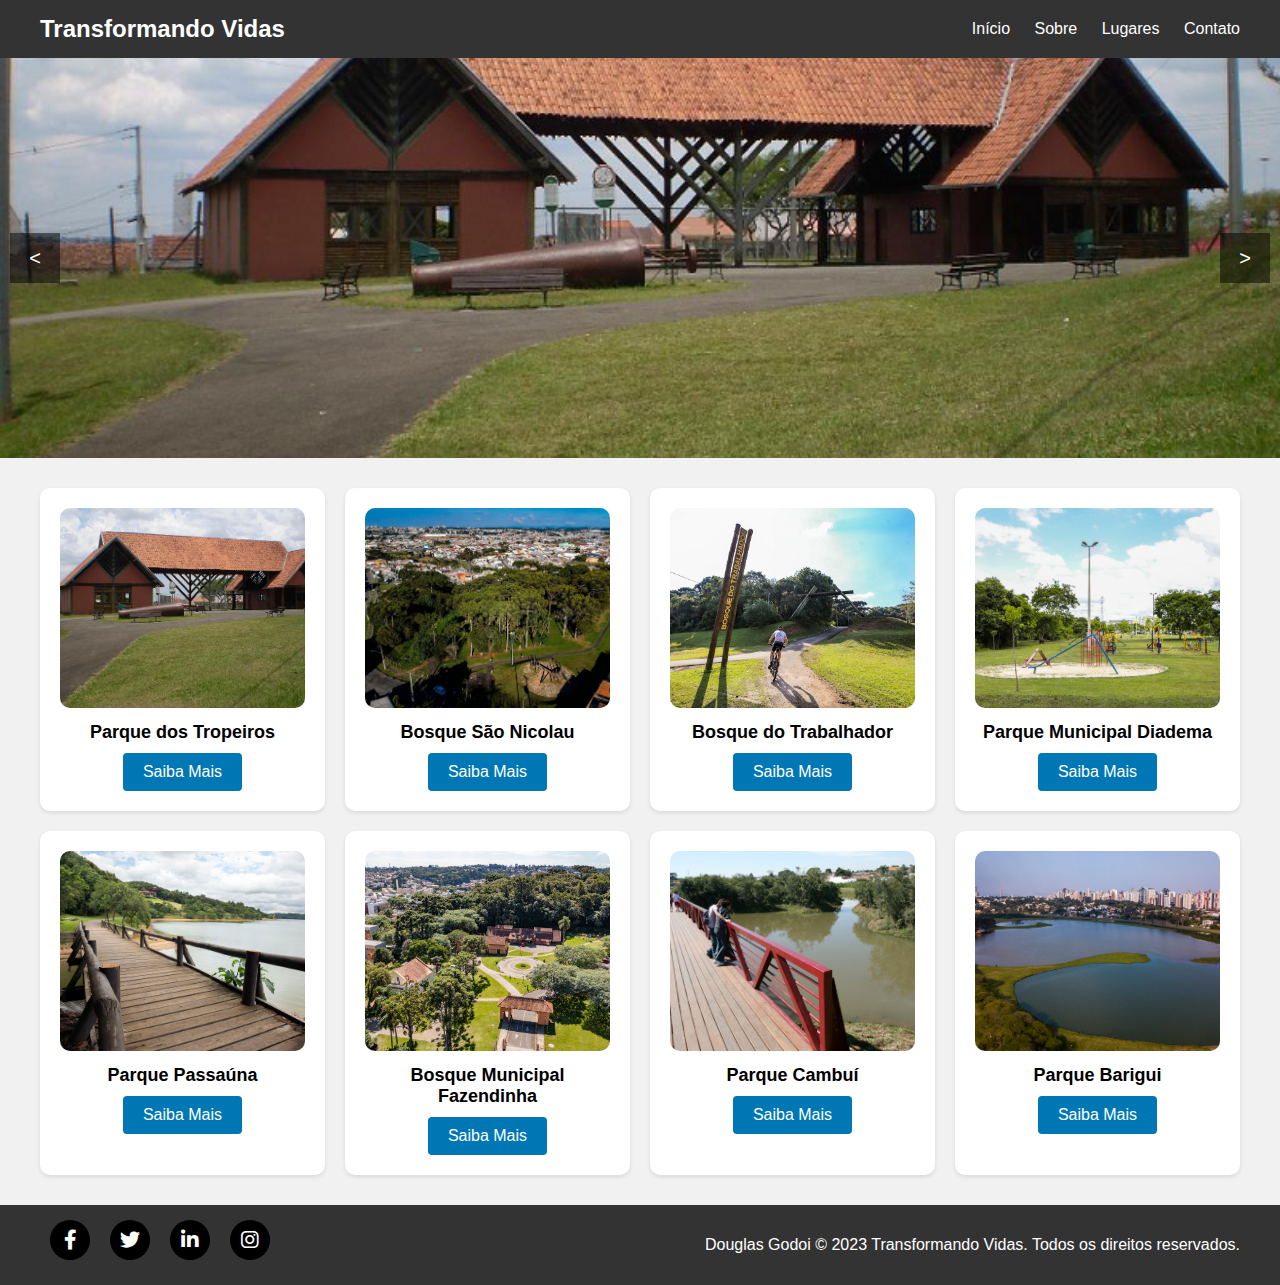
==== HTML/lugares.html @ e0afbcdd "Primeiro Commit do projeto do Curso de ADS da Faculdade Uninter" ====
<!DOCTYPE html>
<html>

<head>
  <meta charset="utf-8" />
  <title>transformandovidas.com.br/Produtos</title>

  <header>
    <div class="container">
      <h1>Transformando Vidas</h1>
      <nav>
        <ul>
          <li><a href="/HTML/index.html">Início</a></li>
          <li><a href="/HTML/sobre.html">Sobre</a></li>
          <li><a href="/HTML/lugares.html">Lugares</a></li>
          <li><a href="/HTML/contato.html">Contato</a></li>
        </ul>
      </nav>
    </div>
  </header>

  <link rel="stylesheet" href="https://cdnjs.cloudflare.com/ajax/libs/font-awesome/6.0.0-beta3/css/all.min.css">
  <link rel="stylesheet" href="/CSS/style_lugares.css">

  <script>

    var slideIndex = 1;

    function changeSlide(n) {
      showSlide((slideIndex += n));
    }

    function showSlide(n) {
      var slides = document
        .getElementsByClassName("carousel-inner")[0]
        .getElementsByTagName("img");

      if (n > slides.length) {
        slideIndex = 1;
      } else if (n < 1) {
        slideIndex = slides.length;
      }
      for (var i = 0; i < slides.length; i++) {
        slides[i].style.display = "none";
      }

      slides[slideIndex - 1].style.display = "block";
    }
  </script>

</head>

<body>
  <link rel="stylesheet" href="/CSS/style_lugares.css">
  <div id="carousel">
    <div class="carousel-inner">
      <img src="/Imagens/parque-tropeiros-curitiba.png" alt="Imagem 1">
      <img src="/Imagens/sao nicolau.jpg" alt="Imagem 2">
      <img src="/Imagens/Bosque Trabalhador.jpg" alt="Imagem 3">
      <img src="/Imagens/Diadema.jpg" alt="Imagem 4">
      <img src="/Imagens/Passauna.jpg" alt="Imagem 5">
      <img src="/Imagens/Bosque do Fazendinha.jpg" alt="Imagem 6">
      <img src="/Imagens/Cambuí.jpg" alt="Imagem 7">
      <img src="/Imagens/Parque barigui.jpg" alt="Imagem 8">
    </div>
    <a class="carousel-control prev" href="#" onclick="changeSlide(-1)">&lt;</a>
    <a class="carousel-control next" href="#" onclick="changeSlide(1)">&gt;</a>
  </div>
  <div class="grid">
    <div class="column">
      <img src="/Imagens/parque-tropeiros-curitiba.png" alt="Img1">
      <h3>Parque dos Tropeiros</h3>
      <a href="https://www.curitiba.pr.gov.br/conteudo/parque-municipal-dos-tropeiros-universidade-livre-do-professor/312" target="_blank" class="btn">Saiba Mais</a>
    </div>

    <div class="column">
      <img src="/Imagens/sao nicolau.jpg" alt="Img2">
      <h3>Bosque São Nicolau</h3>
      <a href="https://www.curitiba.pr.gov.br/conteudo/bosque-municipal-sao-nicolau/282" target="_blank" class="btn">Saiba Mais</a>
    </div>

    <div class="column">
      <img src="/Imagens/Bosque Trabalhador.jpg" alt="Img3">
      <h3>Bosque do Trabalhador</h3>
      <a href="https://www.curitiba.pr.gov.br/conteudo/bosque-municipal-do-trabalhador-parque-do-trabalhador/283" target="_blank" class="btn">Saiba Mais</a>
    </div>

    <div class="column">
      <img src="/Imagens/Diadema.jpg" alt="Img4">
      <h3>Parque Municipal Diadema</h3>
      <a href="https://www.curitiba.pr.gov.br/conteudo/parque-municipal-diadema/311" target="_blank" class="btn">Saiba Mais</a>
    </div>

    <div class="column">
      <img src="/Imagens/Passauna.jpg" alt="Img5">
      <h3>Parque Passaúna</h3>
      <a href="https://www.curitiba.pr.gov.br/conteudo/parque-municipal-passauna/315" target="_blank" class="btn">Saiba Mais</a>
    </div>

    <div class="column">
      <img src="/Imagens/Bosque do Fazendinha.jpg" alt="Img6">
      <h3>Bosque Municipal Fazendinha</h3>
      <a href="https://www.curitiba.pr.gov.br/conteudo/bosque-municipal-fazendinha/272" target="_blank" class="btn">Saiba Mais</a>
    </div>

    <div class="column">
      <img src="/Imagens/Cambuí.jpg" alt="Img7">
      <h3>Parque Cambuí</h3>
      <a href="https://turismo.curitiba.pr.gov.br/conteudo/parque-cambui/1610" target="_blank" class="btn">Saiba Mais</a>
    </div>

    <div class="column">
      <img src="/Imagens/Parque barigui.jpg" alt="Img8">
      <h3>Parque Barigui</h3>
      <a href="https://www.curitiba.pr.gov.br/conteudo/parque-barigui-de-curitiba/292" target="_blank" class="btn">Saiba Mais</a>
    </div>

  </div>
  <footer class="footer">
    <div class="container">
      <div class="social-icons">
        <a href="#" class="social-icon"><i class="fab fa-facebook-f"></i></a>
        <a href="#" class="social-icon"><i class="fab fa-twitter"></i></a>
        <a href="#" class="social-icon"><i class="fab fa-linkedin-in"></i></a>
        <a href="#" class="social-icon"><i class="fab fa-instagram"></i></a>
      </div>
      <p>Douglas Godoi &copy; 2023 Transformando Vidas. Todos os direitos reservados. </p>
    </div>
  </footer>
</body>

</html>
---- CSS/style_lugares.css ----
body {
  font-family: Arial, sans-serif;
  margin: 0;
  padding: 0;
  background-color: #f1f1f1;
}
header {
  background-color: #333;
  color: #fff;
  padding: 15px 0;
  box-shadow: 0 4px 4px rgba(0, 0, 0, 0.1);
}
.container {
  max-width: 1200px;
  margin: 0 auto;
  padding: 0 20px;
  display: flex;
  justify-content: space-between;
  align-items: center;
}
h1 {
  margin: 0;
  font-size: 24px;
}
nav ul {
  list-style: none;
  padding: 0;
  margin: 0;
}
nav ul li {
  display: inline;
  margin-left: 20px;
}
nav ul li:first-child {
  margin-left: 0;
}
nav ul li a {
  text-decoration: none;
  color: #fff;
  font-size: 16px;
}
nav ul li a:hover {
  text-decoration: underline;
}
.grid {
  display: grid;
  grid-template-columns: repeat(auto-fit, minmax(250px, 1fr));
  gap: 20px;
  max-width: 1200px;
  margin: 30px auto;
  padding: 0 20px;
}
.column {
  background-color: #fff;
  border-radius: 10px;
  box-shadow: 0 2px 4px rgba(0, 0, 0, 0.1);
  padding: 20px;
  text-align: center;
}
.column img {
  width: 100%;
  height: 200px;
  object-fit: cover;
  border-radius: 10px;
  margin-bottom: 10px;
}
.column h3 {
  margin: 0;
  font-size: 18px;
  font-weight: bold;
}
.btn {
  display: inline-block;
  padding: 10px 20px;
  background-color: #0077b5;
  color: #fff;
  text-decoration: none;
  border-radius: 4px;
  margin-top: 10px;
  transition: background-color 0.3s;
}
.btn:hover {
  background-color: #005f91;
}
.footer {
  background-color: #333;
  color: #fff;
  padding: 15px 0;
  text-align: center;
}
.footer p {
  margin: 0;
}
.social-icons {
  display: flex;
  justify-content: center;
  margin-bottom: 10px;
}
.social-icon {
  display: inline-flex;
  justify-content: center;
  align-items: center;
  background-color: #000;
  width: 40px;
  height: 40px;
  border-radius: 50%;
  margin: 0 10px;
  font-size: 20px;
  color: #fff;
  text-decoration: none;
  transition: background-color 0.3s;
}
.social-icon:hover {
  background-color: #005f91;
}
#carousel {
  position: relative;
  width: 100%;
  height: 400px;
  overflow: hidden;
  background-color: #f1f1f1;
}
.carousel-inner {
  position: absolute;
  width: 100%;
  height: 100%;
  display: flex;
  transition: transform 0.5s ease-in-out;
}
.carousel-inner img {
  flex: 0 0 100%;
  height: 100%;
  object-fit: cover;
}
.carousel-inner img:first-child {
  margin-left: 0;
}
.carousel-control {
  position: absolute;
  top: 50%;
  transform: translateY(-50%);
  width: 50px;
  height: 50px;
  background-color: rgba(0, 0, 0, 0.5);
  color: #fff;
  text-align: center;
  line-height: 50px;
  font-size: 20px;
  text-decoration: none;
}
.carousel-control.prev {
  left: 10px;
}
.carousel-control.next {
  right: 10px;
}
.carousel-control:hover {
  background-color: rgba(0, 0, 0, 0.8);
}
---- CSS/style_lugares.css ----
body {
  font-family: Arial, sans-serif;
  margin: 0;
  padding: 0;
  background-color: #f1f1f1;
}
header {
  background-color: #333;
  color: #fff;
  padding: 15px 0;
  box-shadow: 0 4px 4px rgba(0, 0, 0, 0.1);
}
.container {
  max-width: 1200px;
  margin: 0 auto;
  padding: 0 20px;
  display: flex;
  justify-content: space-between;
  align-items: center;
}
h1 {
  margin: 0;
  font-size: 24px;
}
nav ul {
  list-style: none;
  padding: 0;
  margin: 0;
}
nav ul li {
  display: inline;
  margin-left: 20px;
}
nav ul li:first-child {
  margin-left: 0;
}
nav ul li a {
  text-decoration: none;
  color: #fff;
  font-size: 16px;
}
nav ul li a:hover {
  text-decoration: underline;
}
.grid {
  display: grid;
  grid-template-columns: repeat(auto-fit, minmax(250px, 1fr));
  gap: 20px;
  max-width: 1200px;
  margin: 30px auto;
  padding: 0 20px;
}
.column {
  background-color: #fff;
  border-radius: 10px;
  box-shadow: 0 2px 4px rgba(0, 0, 0, 0.1);
  padding: 20px;
  text-align: center;
}
.column img {
  width: 100%;
  height: 200px;
  object-fit: cover;
  border-radius: 10px;
  margin-bottom: 10px;
}
.column h3 {
  margin: 0;
  font-size: 18px;
  font-weight: bold;
}
.btn {
  display: inline-block;
  padding: 10px 20px;
  background-color: #0077b5;
  color: #fff;
  text-decoration: none;
  border-radius: 4px;
  margin-top: 10px;
  transition: background-color 0.3s;
}
.btn:hover {
  background-color: #005f91;
}
.footer {
  background-color: #333;
  color: #fff;
  padding: 15px 0;
  text-align: center;
}
.footer p {
  margin: 0;
}
.social-icons {
  display: flex;
  justify-content: center;
  margin-bottom: 10px;
}
.social-icon {
  display: inline-flex;
  justify-content: center;
  align-items: center;
  background-color: #000;
  width: 40px;
  height: 40px;
  border-radius: 50%;
  margin: 0 10px;
  font-size: 20px;
  color: #fff;
  text-decoration: none;
  transition: background-color 0.3s;
}
.social-icon:hover {
  background-color: #005f91;
}
#carousel {
  position: relative;
  width: 100%;
  height: 400px;
  overflow: hidden;
  background-color: #f1f1f1;
}
.carousel-inner {
  position: absolute;
  width: 100%;
  height: 100%;
  display: flex;
  transition: transform 0.5s ease-in-out;
}
.carousel-inner img {
  flex: 0 0 100%;
  height: 100%;
  object-fit: cover;
}
.carousel-inner img:first-child {
  margin-left: 0;
}
.carousel-control {
  position: absolute;
  top: 50%;
  transform: translateY(-50%);
  width: 50px;
  height: 50px;
  background-color: rgba(0, 0, 0, 0.5);
  color: #fff;
  text-align: center;
  line-height: 50px;
  font-size: 20px;
  text-decoration: none;
}
.carousel-control.prev {
  left: 10px;
}
.carousel-control.next {
  right: 10px;
}
.carousel-control:hover {
  background-color: rgba(0, 0, 0, 0.8);
}
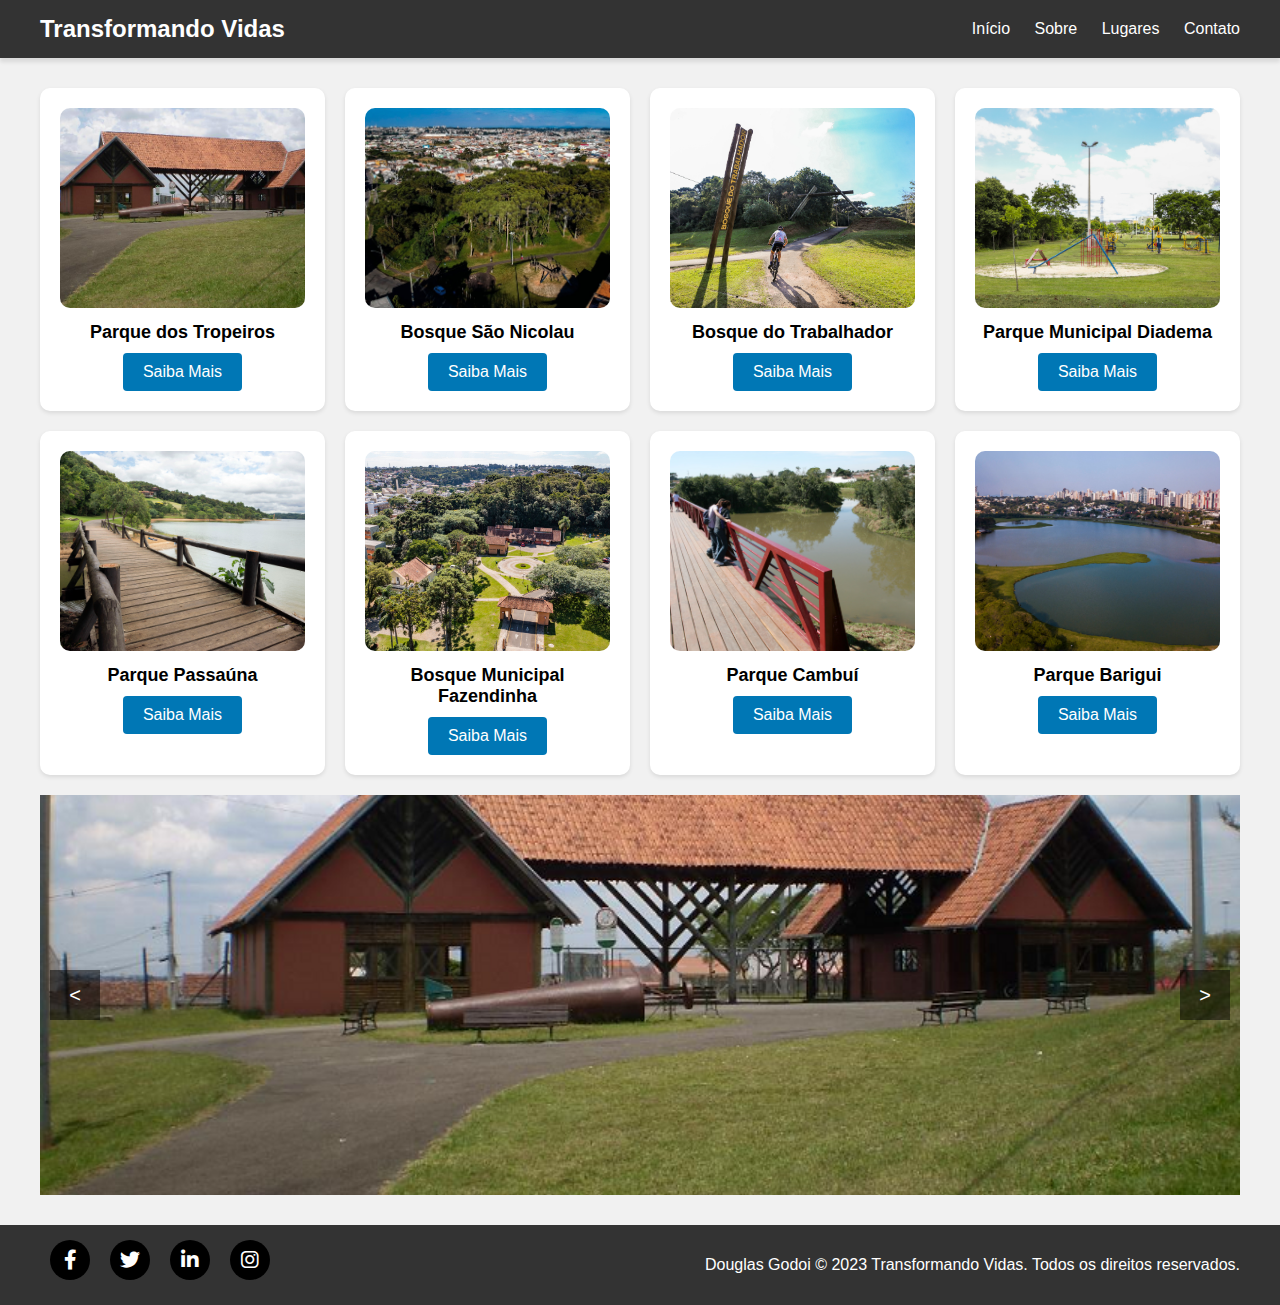
==== commit 33e7e79f: "Adicao de Grid ao carousel" ====
--- a/HTML/lugares.html
+++ b/HTML/lugares.html
@@ -4,24 +4,8 @@
 <head>
   <meta charset="utf-8" />
   <title>transformandovidas.com.br/Produtos</title>
-
-  <header>
-    <div class="container">
-      <h1>Transformando Vidas</h1>
-      <nav>
-        <ul>
-          <li><a href="/HTML/index.html">Início</a></li>
-          <li><a href="/HTML/sobre.html">Sobre</a></li>
-          <li><a href="/HTML/lugares.html">Lugares</a></li>
-          <li><a href="/HTML/contato.html">Contato</a></li>
-        </ul>
-      </nav>
-    </div>
-  </header>
-
   <link rel="stylesheet" href="https://cdnjs.cloudflare.com/ajax/libs/font-awesome/6.0.0-beta3/css/all.min.css">
   <link rel="stylesheet" href="/CSS/style_lugares.css">
-
   <script>
 
     var slideIndex = 1;
@@ -46,26 +30,32 @@
 
       slides[slideIndex - 1].style.display = "block";
     }
+
+    function preventDefault(event) {
+      event.preventDefault();
+    }
+
+
   </script>
-
 </head>
 
 <body>
+  <header>
+    <div class="container">
+      <h1>Transformando Vidas</h1>
+      <nav>
+        <ul>
+          <li><a href="/HTML/index.html">Início</a></li>
+          <li><a href="/HTML/sobre.html">Sobre</a></li>
+          <li><a href="/HTML/lugares.html">Lugares</a></li>
+          <li><a href="/HTML/contato.html">Contato</a></li>
+        </ul>
+      </nav>
+    </div>
+  </header>
+
   <link rel="stylesheet" href="/CSS/style_lugares.css">
-  <div id="carousel">
-    <div class="carousel-inner">
-      <img src="/Imagens/parque-tropeiros-curitiba.png" alt="Imagem 1">
-      <img src="/Imagens/sao nicolau.jpg" alt="Imagem 2">
-      <img src="/Imagens/Bosque Trabalhador.jpg" alt="Imagem 3">
-      <img src="/Imagens/Diadema.jpg" alt="Imagem 4">
-      <img src="/Imagens/Passauna.jpg" alt="Imagem 5">
-      <img src="/Imagens/Bosque do Fazendinha.jpg" alt="Imagem 6">
-      <img src="/Imagens/Cambuí.jpg" alt="Imagem 7">
-      <img src="/Imagens/Parque barigui.jpg" alt="Imagem 8">
-    </div>
-    <a class="carousel-control prev" href="#" onclick="changeSlide(-1)">&lt;</a>
-    <a class="carousel-control next" href="#" onclick="changeSlide(1)">&gt;</a>
-  </div>
+
   <div class="grid">
     <div class="column">
       <img src="/Imagens/parque-tropeiros-curitiba.png" alt="Img1">
@@ -114,7 +104,22 @@
       <h3>Parque Barigui</h3>
       <a href="https://www.curitiba.pr.gov.br/conteudo/parque-barigui-de-curitiba/292" target="_blank" class="btn">Saiba Mais</a>
     </div>
-
+    <div class="carousel-container">
+      <div id="carousel">
+        <div class="carousel-inner">
+          <img src="/Imagens/parque-tropeiros-curitiba.png" alt="Imagem 1">
+          <img src="/Imagens/sao nicolau.jpg" alt="Imagem 2">
+          <img src="/Imagens/Bosque Trabalhador.jpg" alt="Imagem 3">
+          <img src="/Imagens/Diadema.jpg" alt="Imagem 4">
+          <img src="/Imagens/Passauna.jpg" alt="Imagem 5">
+          <img src="/Imagens/Bosque do Fazendinha.jpg" alt="Imagem 6">
+          <img src="/Imagens/Cambuí.jpg" alt="Imagem 7">
+          <img src="/Imagens/Parque barigui.jpg" alt="Imagem 8">
+        </div>
+        <a class="carousel-control prev" href="#" onclick="preventDefault(event); changeSlide(-1)">&lt;</a>
+        <a class="carousel-control next" href="#" onclick="preventDefault(event); changeSlide(1)">&gt;</a>
+      </div>
+    </div>
   </div>
   <footer class="footer">
     <div class="container">
--- a/CSS/style_lugares.css
+++ b/CSS/style_lugares.css
@@ -115,10 +115,17 @@
 }
 #carousel {
   position: relative;
-  width: 100%;
+  width: 1200px;
+  margin: 0 auto;
   height: 400px;
   overflow: hidden;
   background-color: #f1f1f1;
+}
+.carousel-container {
+  display: flex;
+  justify-content: center;
+  width: 1200px; /* Defina a largura desejada */
+  margin: 0 auto;
 }
 .carousel-inner {
   position: absolute;
--- a/CSS/style_lugares.css
+++ b/CSS/style_lugares.css
@@ -115,10 +115,17 @@
 }
 #carousel {
   position: relative;
-  width: 100%;
+  width: 1200px;
+  margin: 0 auto;
   height: 400px;
   overflow: hidden;
   background-color: #f1f1f1;
+}
+.carousel-container {
+  display: flex;
+  justify-content: center;
+  width: 1200px; /* Defina a largura desejada */
+  margin: 0 auto;
 }
 .carousel-inner {
   position: absolute;
